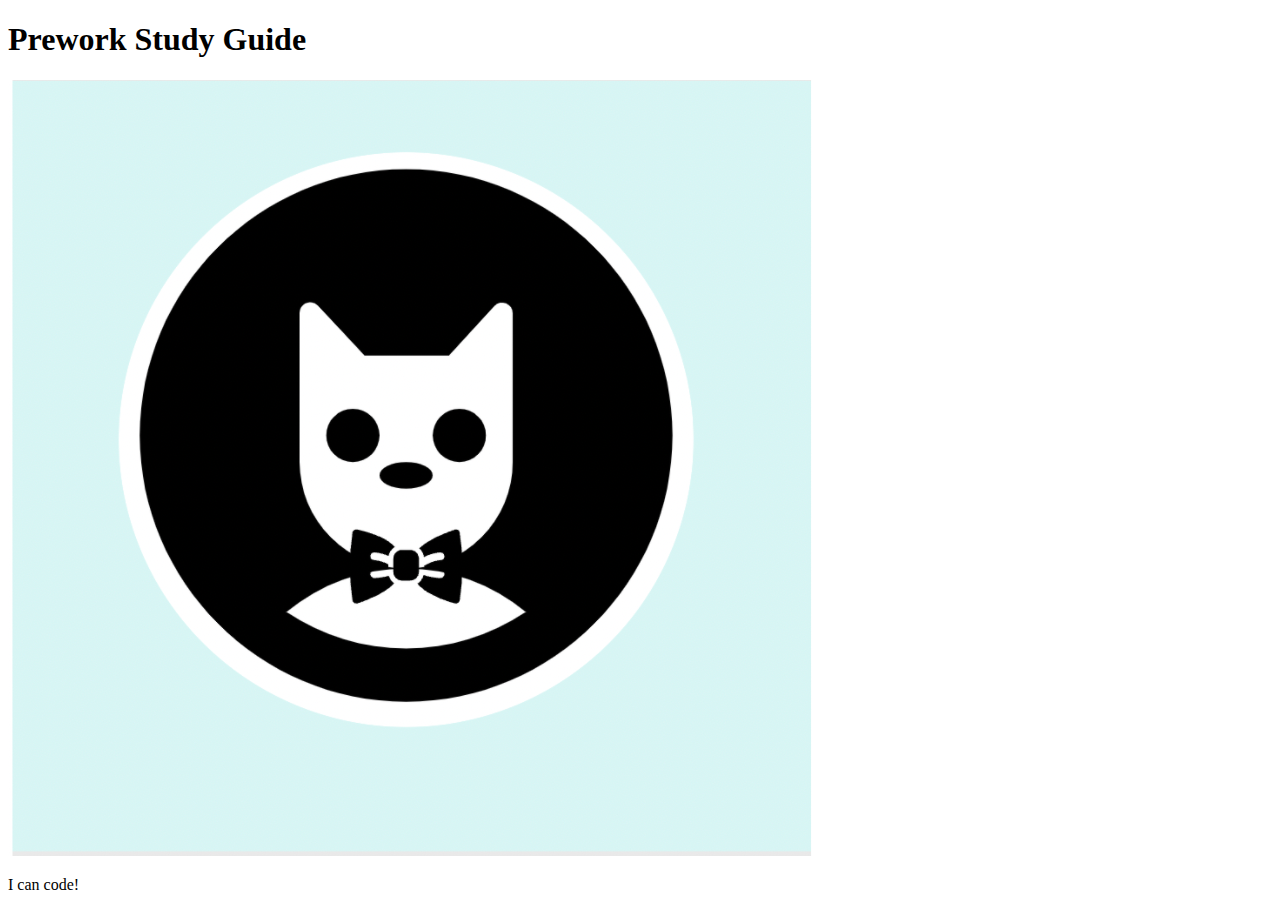
==== prework-study-guide/index.html @ 21a62d17 "fixed bug in html main file header" ====
<!DOCTYPE html>
<html lang="en">
  <head>
    <meta charset="UTF-8" />
    <meta http-equiv="X-UA-Compatible" content="IE=edge" />
    <meta name="viewport" content="width=device-width, initial-scale=1.0" />
    <title>Prework Study Guide</title>
  </head>
  <body>
    <header id="header">
      <h1>Prework Study Guide</h1>
      <img src="./assets/bowtie-cat.png" alt="Profile image of cat wearing a bow tie." />
    </header>
    <main>
      <!-- Student code goes here -->
    </main>

    <footer>
      <p>I can code!</p>
    </footer>
  </body>
</html>
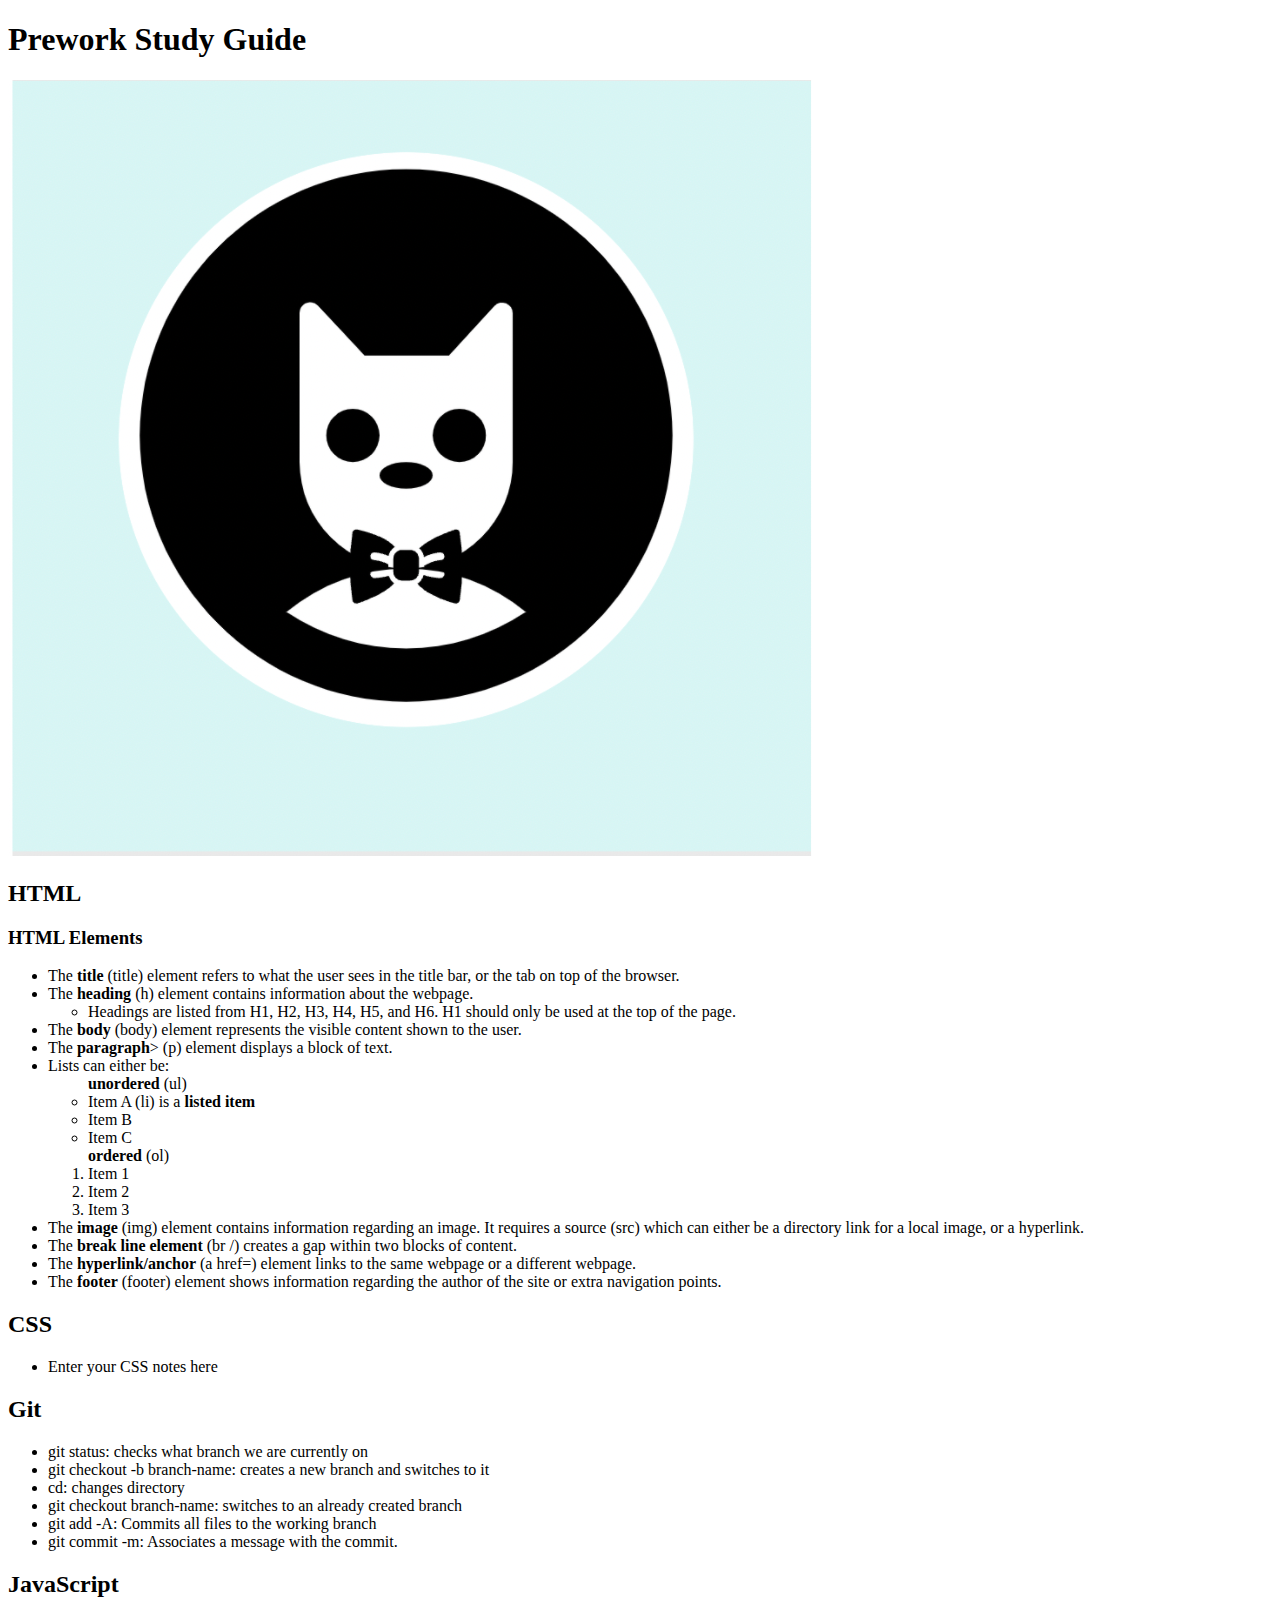
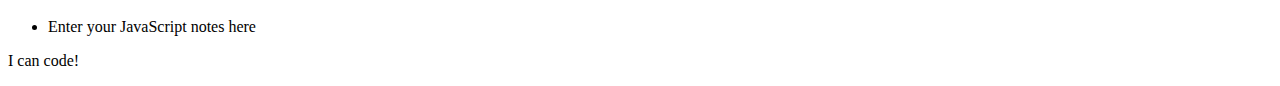
==== commit 8760729b: "added code to HTML file" ====
--- a/prework-study-guide/index.html
+++ b/prework-study-guide/index.html
@@ -7,16 +7,74 @@
     <title>Prework Study Guide</title>
   </head>
   <body>
-    <header id="header">
+    <header id="top">
       <h1>Prework Study Guide</h1>
-      <img src="./assets/bowtie-cat.png" alt="Profile image of cat wearing a bow tie." />
+      <img
+        src="./assets/bowtie-cat.png"
+        alt="Profile image of cat wearing a bow tie."
+      />
     </header>
     <main>
-      <!-- Student code goes here -->
+      <section class="card" id="html-section">
+
+        <h2>HTML</h2>
+        <h3>HTML Elements</h3>
+     <ul>
+        <li>The <b>title</b> (title) element refers to what the user sees in the title bar, or the tab on top of the browser.</li>
+        <li>The <b>heading</b> (h) element contains information about the webpage.</li>
+        <ul>
+          <li>Headings are listed from H1, H2, H3, H4, H5, and H6. H1 should only be used at the top of the page.</li>
+        </ul>
+        <li>The <b>body</b> (body) element represents the visible content shown to the user.</li>
+        <li>The <b>paragraph</b>> (p) element displays a block of text.</li>
+        <li>Lists can either be:
+          <ul><b>unordered</b> (ul)
+          <li>Item A (li) is a <b>listed item</b></li>
+          <li>Item B</li>
+          <li>Item C</li>
+          </ul>
+          <ol><b>ordered</b> (ol)
+          <li>Item 1</li>
+          <li>Item 2</li>
+          <li>Item 3</li>
+        </ol>
+        <li>The <b>image</b> (img) element contains information regarding an image. It requires a source (src) which can either be a directory link for a local image, or a hyperlink.</li>
+        <li>The <b>break line element</b> (br /) creates a gap within two blocks of content.</li>
+        <li>The <b>hyperlink/anchor</b> (a href=) element links to the same webpage or a different webpage.</li>
+        <li>The <b>footer</b> (footer) element shows information regarding the author of the site or extra navigation points.</li>
+     </ul>
+
+      </section>
+   
+      <section class="card" id="css-section">
+        <h2>CSS</h2>
+        <ul>
+          <li>Enter your CSS notes here</li>
+        </ul>
+      </section>
+   
+      <section class="card" id="git-section">
+        <h2>Git</h2>
+        <ul>
+          <li>git status: checks what branch we are currently on</li>
+          <li>git checkout -b branch-name: creates a new branch and switches to it</li>
+          <li>cd: changes directory</li>
+          <li>git checkout branch-name: switches to an already created branch</li>
+          <li>git add -A: Commits all files to the working branch</li>
+          <li>git commit -m: Associates a message with the commit.</li>
+        </ul>
+      </section>
+   
+      <section class="card" id="javascript-section">
+        <h2>JavaScript</h2>
+        <ul>
+          <li>Enter your JavaScript notes here</li>
+        </ul>
+      </section>
     </main>
 
     <footer>
       <p>I can code!</p>
     </footer>
   </body>
-</html>
+</html>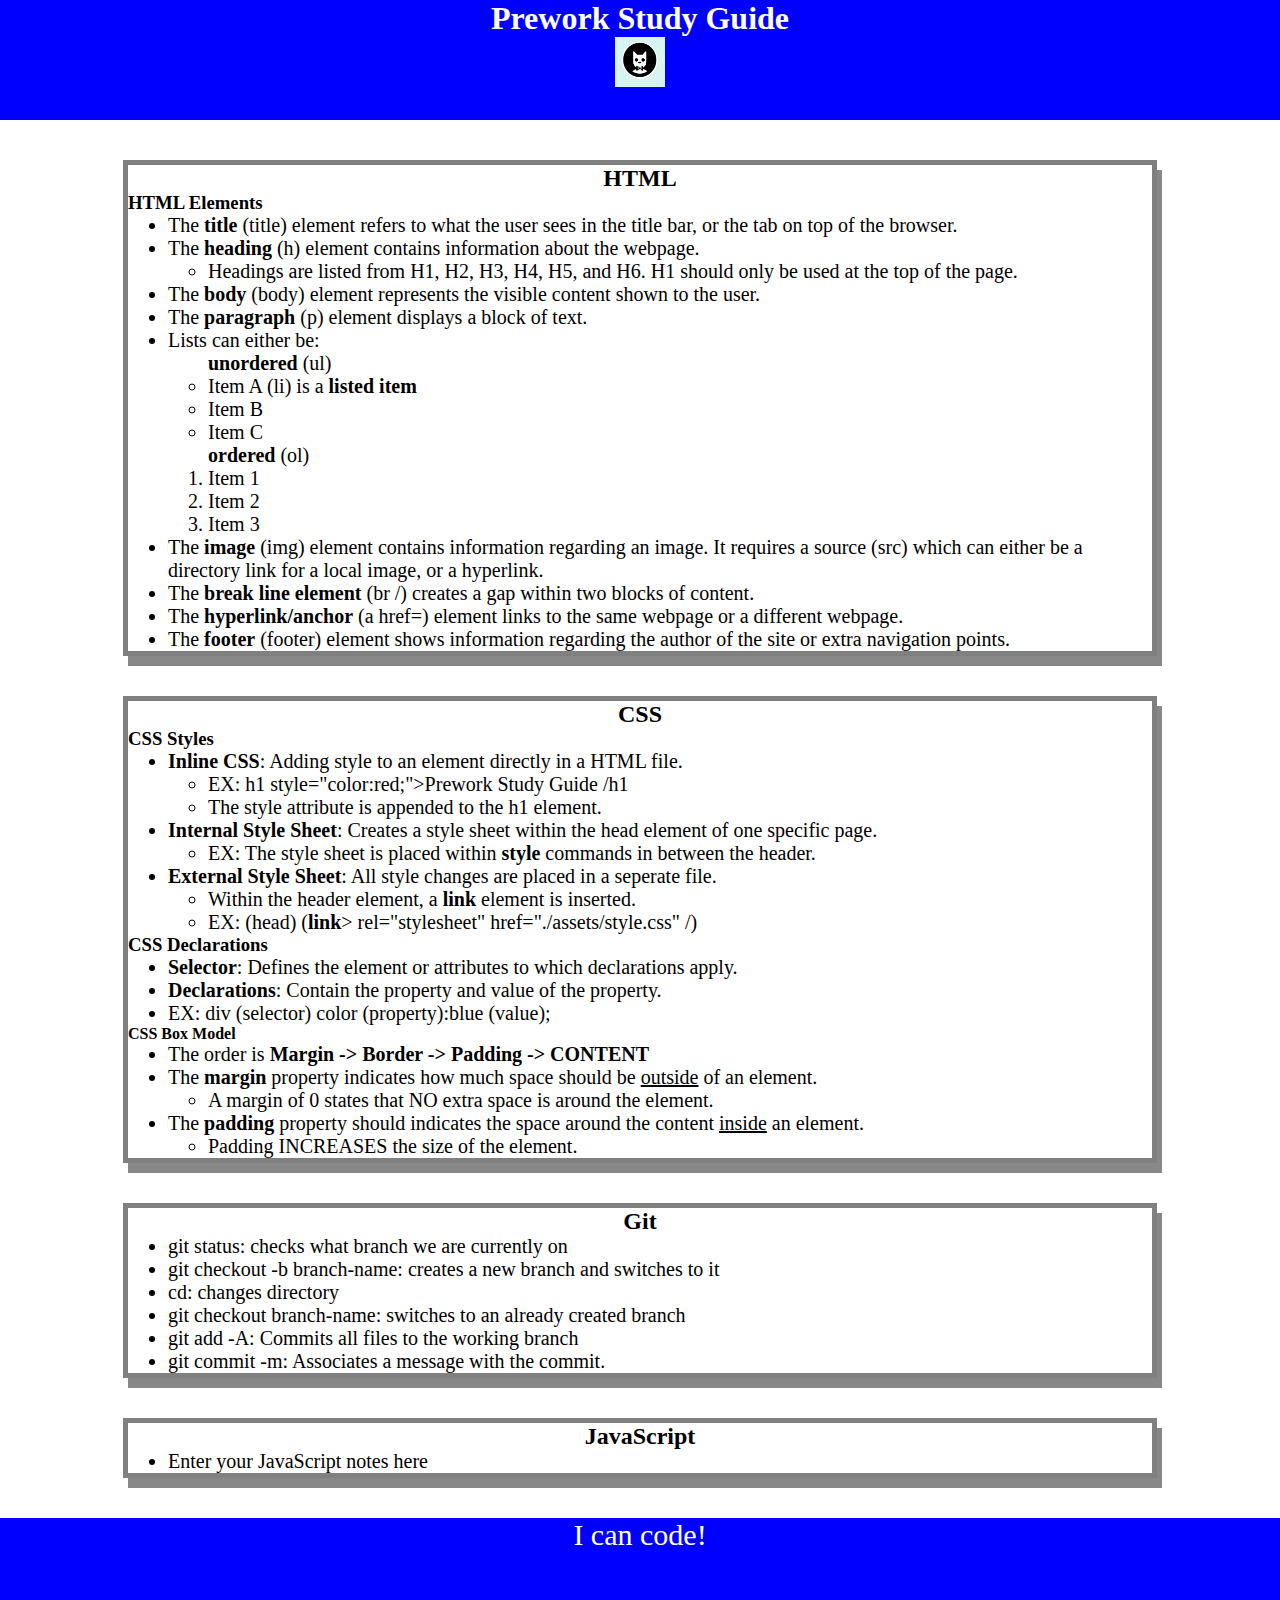
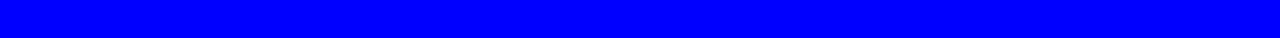
==== commit 4fd7f429: "added CSS to project" ====
--- a/prework-study-guide/index.html
+++ b/prework-study-guide/index.html
@@ -4,6 +4,7 @@
     <meta charset="UTF-8" />
     <meta http-equiv="X-UA-Compatible" content="IE=edge" />
     <meta name="viewport" content="width=device-width, initial-scale=1.0" />
+    <link rel="stylesheet" href="./assets/style.css">
     <title>Prework Study Guide</title>
   </head>
   <body>
@@ -26,7 +27,7 @@
           <li>Headings are listed from H1, H2, H3, H4, H5, and H6. H1 should only be used at the top of the page.</li>
         </ul>
         <li>The <b>body</b> (body) element represents the visible content shown to the user.</li>
-        <li>The <b>paragraph</b>> (p) element displays a block of text.</li>
+        <li>The <b>paragraph</b> (p) element displays a block of text.</li>
         <li>Lists can either be:
           <ul><b>unordered</b> (ul)
           <li>Item A (li) is a <b>listed item</b></li>
@@ -48,8 +49,40 @@
    
       <section class="card" id="css-section">
         <h2>CSS</h2>
+        <h3>CSS Styles</h3>
         <ul>
-          <li>Enter your CSS notes here</li>
+          <li><b>Inline CSS</b>: Adding style to an element directly in a HTML file.</li>
+          <ul>
+            <li>EX: h1 style="color:red;">Prework Study Guide /h1</li>
+            <li>The style attribute is appended to the h1 element.</li>
+          </ul>
+          <li><b>Internal Style Sheet</b>: Creates a style sheet within the head element of one specific page.</li>
+          <ul>
+            <li>EX: The style sheet is placed within <b>style</b> commands in between the header.</li>
+          </ul>
+          <li><b>External Style Sheet</b>: All style changes are placed in a seperate file.</li>
+          <ul>
+            <li>Within the header element, a <b>link</b> element is inserted.</li>
+            <li>EX: (head) (<b>link</b>> rel="stylesheet" href="./assets/style.css" /)</li>
+          </ul>
+        </ul>
+        <h3>CSS Declarations</h3>
+        <ul>
+          <li><b>Selector</b>: Defines the element or attributes to which declarations apply.</li>
+          <li><b>Declarations</b>: Contain the property and value of the property.</li>
+          <li>EX: div (selector) color (property):blue (value);</li>
+        </ul>
+        <h4>CSS Box Model</h4>
+        <ul>
+          <li>The order is <b>Margin -> Border -> Padding -> CONTENT</b></li>
+          <li>The <b>margin</b> property indicates how much space should be <u>outside</u> of an element.</li>
+            <ul>
+              <li>A margin of 0 states that NO extra space is around the element.</li>
+            </ul>
+            <li>The <b>padding</b> property should indicates the space around the content <u>inside</u> an element.</li>
+            <ul>
+              <li>Padding INCREASES the size of the element.</li>
+            </ul>
         </ul>
       </section>
    
@@ -71,8 +104,6 @@
           <li>Enter your JavaScript notes here</li>
         </ul>
       </section>
-    </main>
-
     <footer>
       <p>I can code!</p>
     </footer>
--- a/prework-study-guide/assets/style.css
+++ b/prework-study-guide/assets/style.css
@@ -0,0 +1,47 @@
+* {
+    margin: 0;
+    padding: 0;
+}
+
+header,
+footer {
+    width: 100%;
+    height: 120px;
+    background-color: blue;
+    color: white;
+}
+
+h1,
+h2 {
+    text-align: center;
+}
+
+img {
+    display: block;
+    height: 50px;
+    width: 50px;
+    margin-left: auto;
+    margin-right: auto;
+}
+
+ul {
+    padding-left: 40px;
+    font-size: 20px;
+}
+
+ol {
+    padding-left: 40px;
+    font-size: 20px;
+}
+
+p {
+    text-align: center;
+    font-size: 30px;
+  }
+
+.card {
+  width: 80%;
+  margin: 40px auto;
+  border: 5px solid gray;
+  box-shadow: 5px 10px #888888;
+}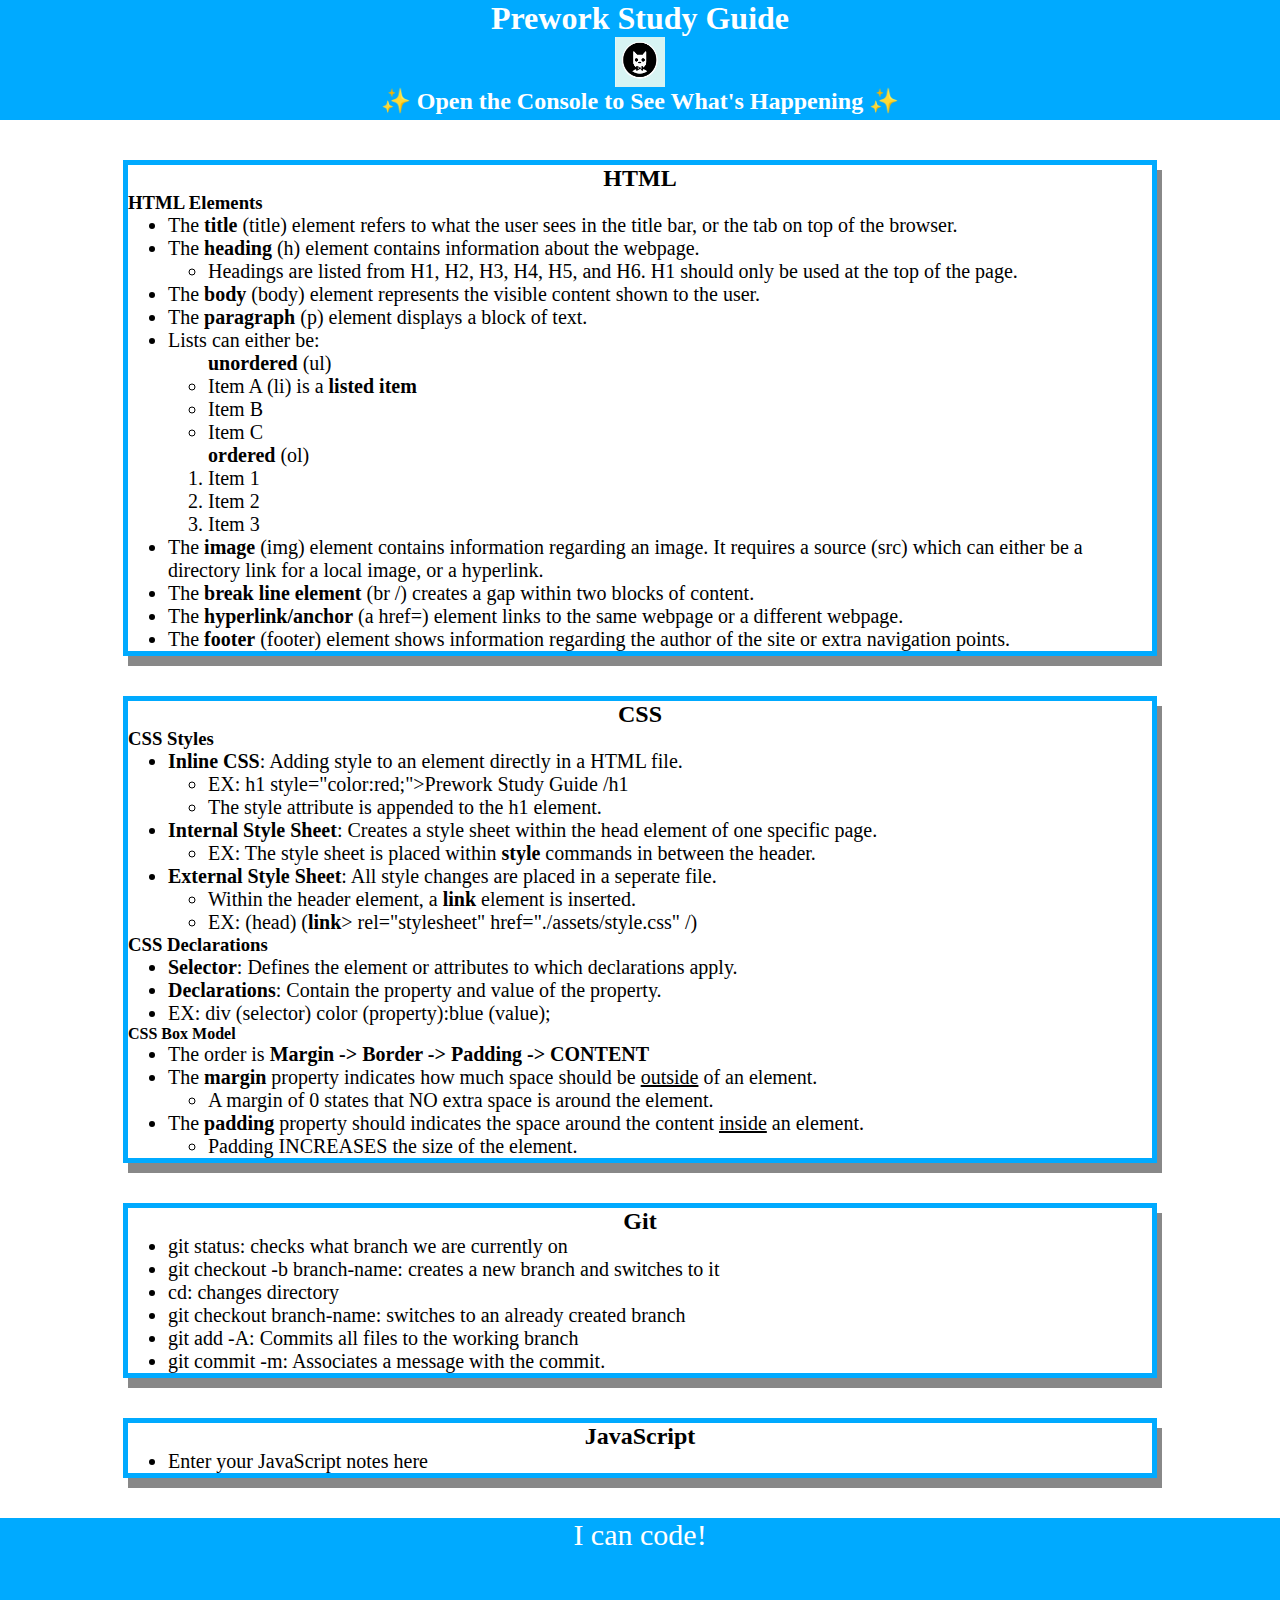
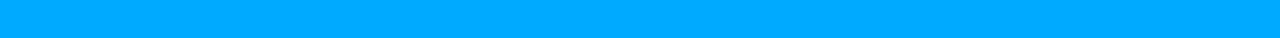
==== commit b9422c5a: "Added script file to assets with topic for loop" ====
--- a/prework-study-guide/index.html
+++ b/prework-study-guide/index.html
@@ -14,6 +14,7 @@
         src="./assets/bowtie-cat.png"
         alt="Profile image of cat wearing a bow tie."
       />
+      <h2>✨ Open the Console to See What's Happening ✨</h2> 
     </header>
     <main>
       <section class="card" id="html-section">
@@ -107,5 +108,6 @@
     <footer>
       <p>I can code!</p>
     </footer>
+    <script src="./assets/script.js"></script>
   </body>
 </html>--- a/prework-study-guide/assets/style.css
+++ b/prework-study-guide/assets/style.css
@@ -7,7 +7,7 @@
 footer {
     width: 100%;
     height: 120px;
-    background-color: blue;
+    background-color: rgb(0, 170, 255);
     color: white;
 }
 
@@ -42,6 +42,6 @@
 .card {
   width: 80%;
   margin: 40px auto;
-  border: 5px solid gray;
+  border: 5px solid rgb(0, 170, 255);
   box-shadow: 5px 10px #888888;
 }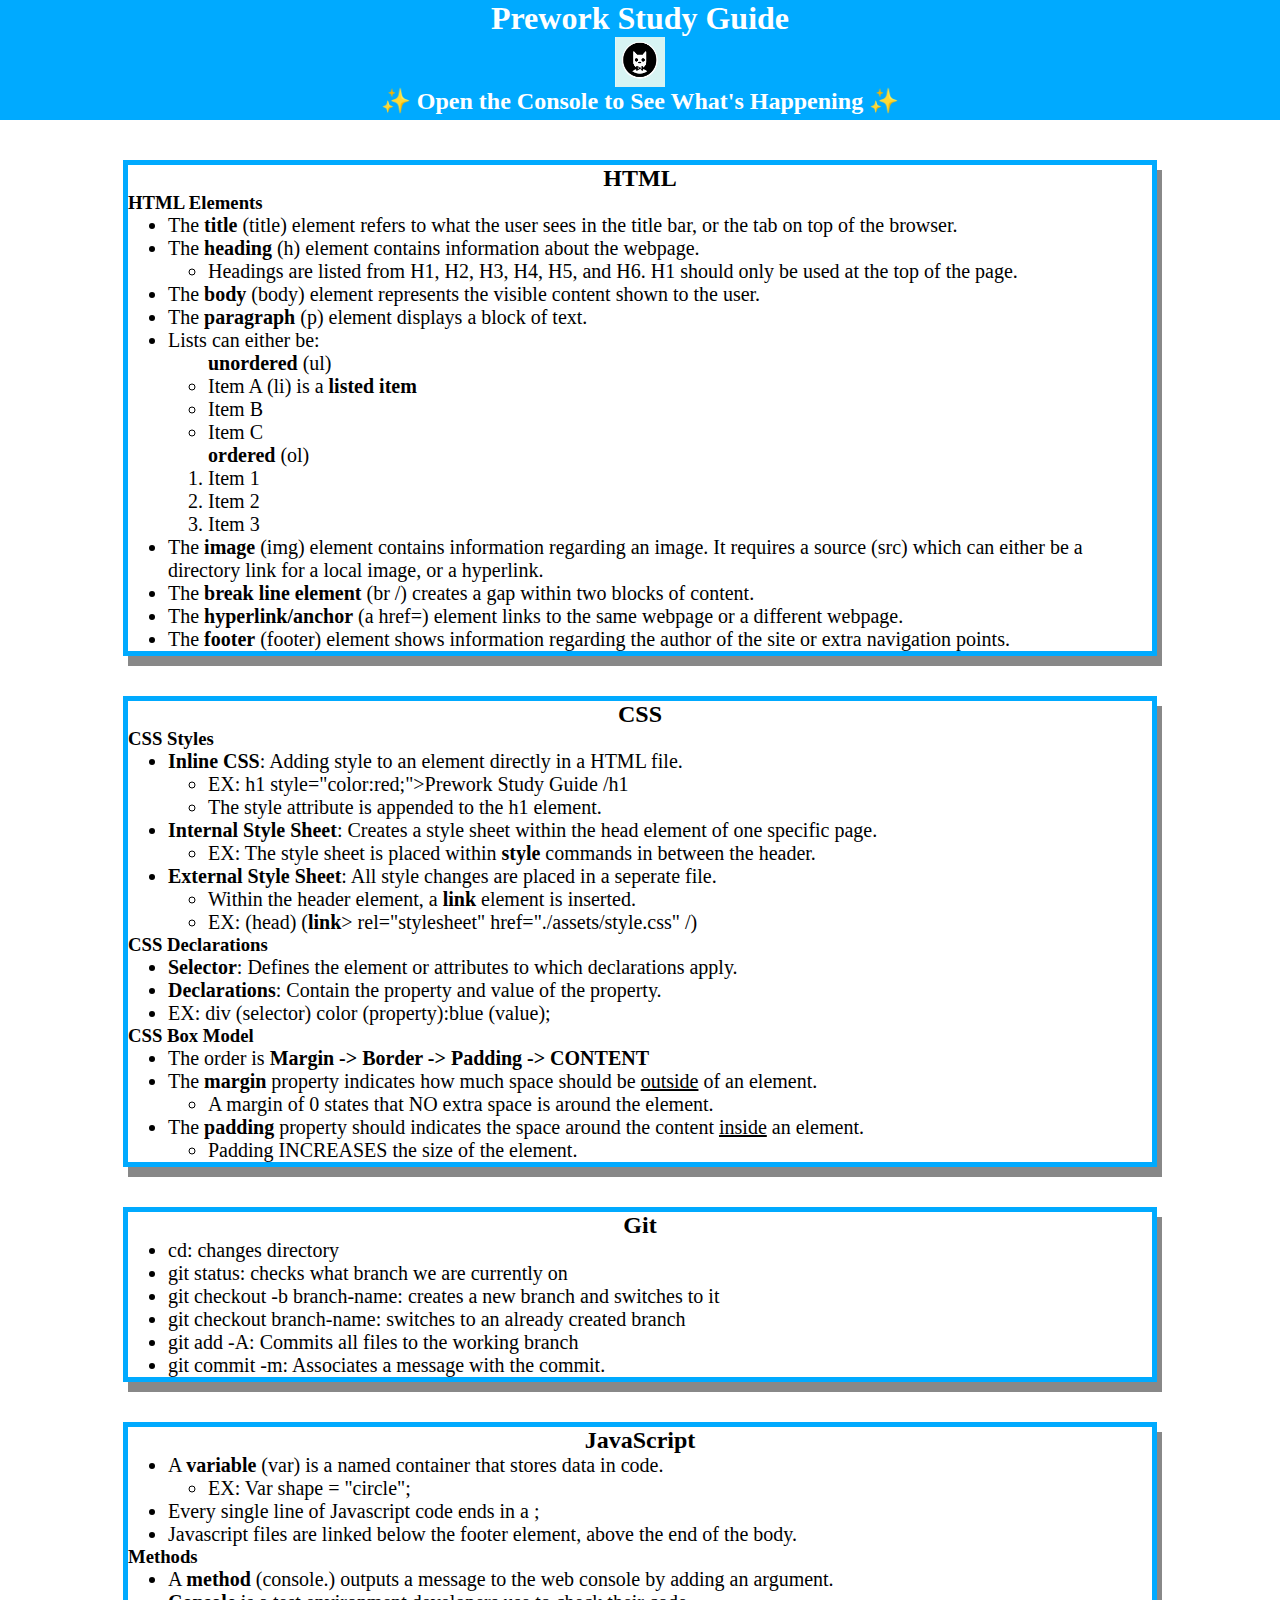
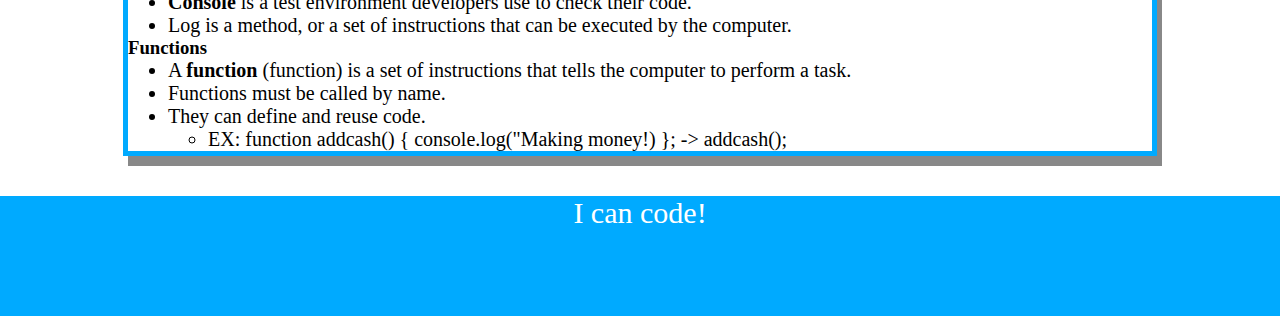
==== commit 465cfa3a: "Added functions and updated index and script" ====
--- a/prework-study-guide/index.html
+++ b/prework-study-guide/index.html
@@ -73,7 +73,8 @@
           <li><b>Declarations</b>: Contain the property and value of the property.</li>
           <li>EX: div (selector) color (property):blue (value);</li>
         </ul>
-        <h4>CSS Box Model</h4>
+        
+        <h3>CSS Box Model</h3>
         <ul>
           <li>The order is <b>Margin -> Border -> Padding -> CONTENT</b></li>
           <li>The <b>margin</b> property indicates how much space should be <u>outside</u> of an element.</li>
@@ -90,9 +91,9 @@
       <section class="card" id="git-section">
         <h2>Git</h2>
         <ul>
+          <li>cd: changes directory</li>
           <li>git status: checks what branch we are currently on</li>
           <li>git checkout -b branch-name: creates a new branch and switches to it</li>
-          <li>cd: changes directory</li>
           <li>git checkout branch-name: switches to an already created branch</li>
           <li>git add -A: Commits all files to the working branch</li>
           <li>git commit -m: Associates a message with the commit.</li>
@@ -102,7 +103,27 @@
       <section class="card" id="javascript-section">
         <h2>JavaScript</h2>
         <ul>
-          <li>Enter your JavaScript notes here</li>
+          <li>A <b>variable</b> (var) is a named container that stores data in code.</li>
+          <ul>
+            <li>EX: Var shape = "circle";</li>
+          </ul>
+          <li>Every single line of Javascript code ends in a ;</li>
+          <li>Javascript files are linked below the footer element, above the end of the body.</li>
+        </ul>
+        <h3>Methods</h3>
+        <ul>
+          <li>A <b>method</b> (console.) outputs a message to the web console by adding an argument.</li>
+          <li><b>Console</b> is a test environment developers use to check their code.</li>
+          <li>Log is a method, or a set of instructions that can be executed by the computer.</li>
+        </ul>
+        <h3>Functions</h3>
+        <ul>
+          <li>A <b>function</b> (function) is a set of instructions that tells the computer to perform a task.</li>
+          <li>Functions must be called by name.</li>
+          <li>They can define and reuse code. </li>
+          <ul>
+            <li>EX: function addcash() { console.log("Making money!) }; -> addcash();</li>
+          </ul>
         </ul>
       </section>
     <footer>
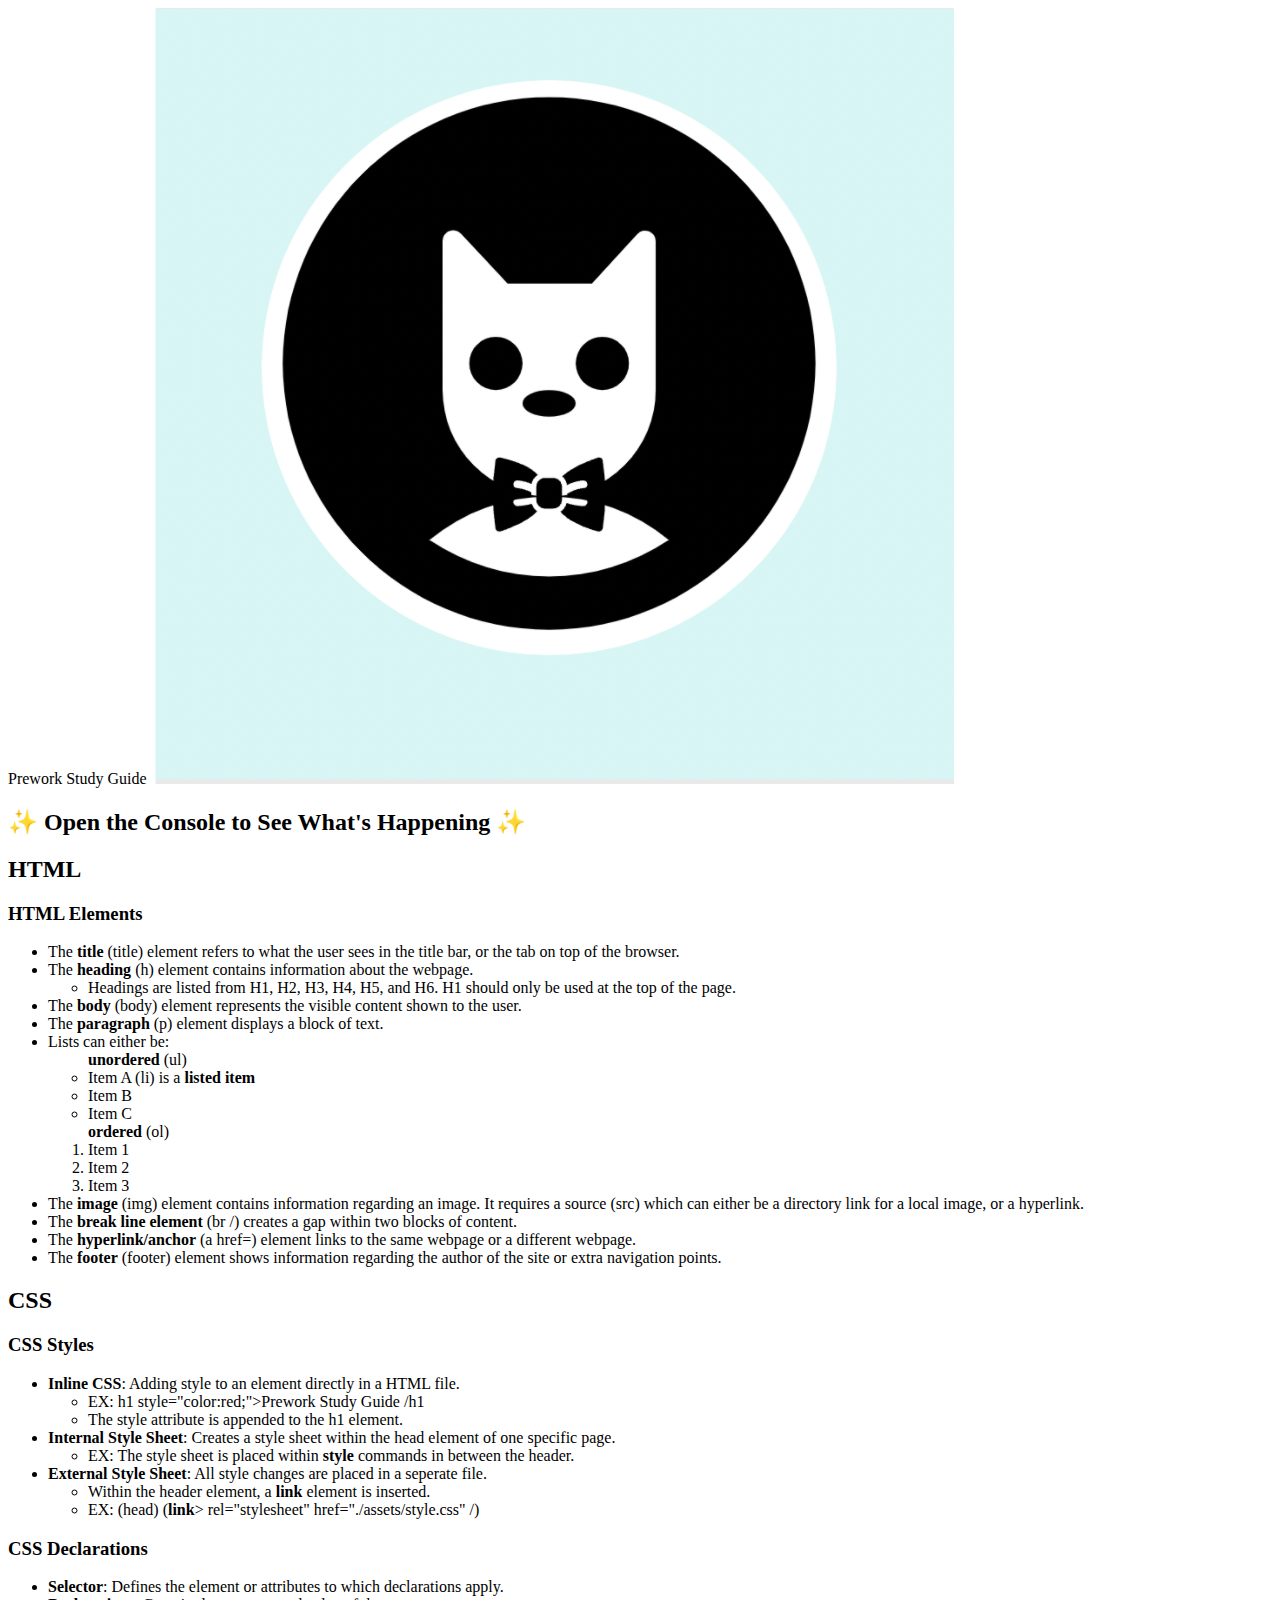
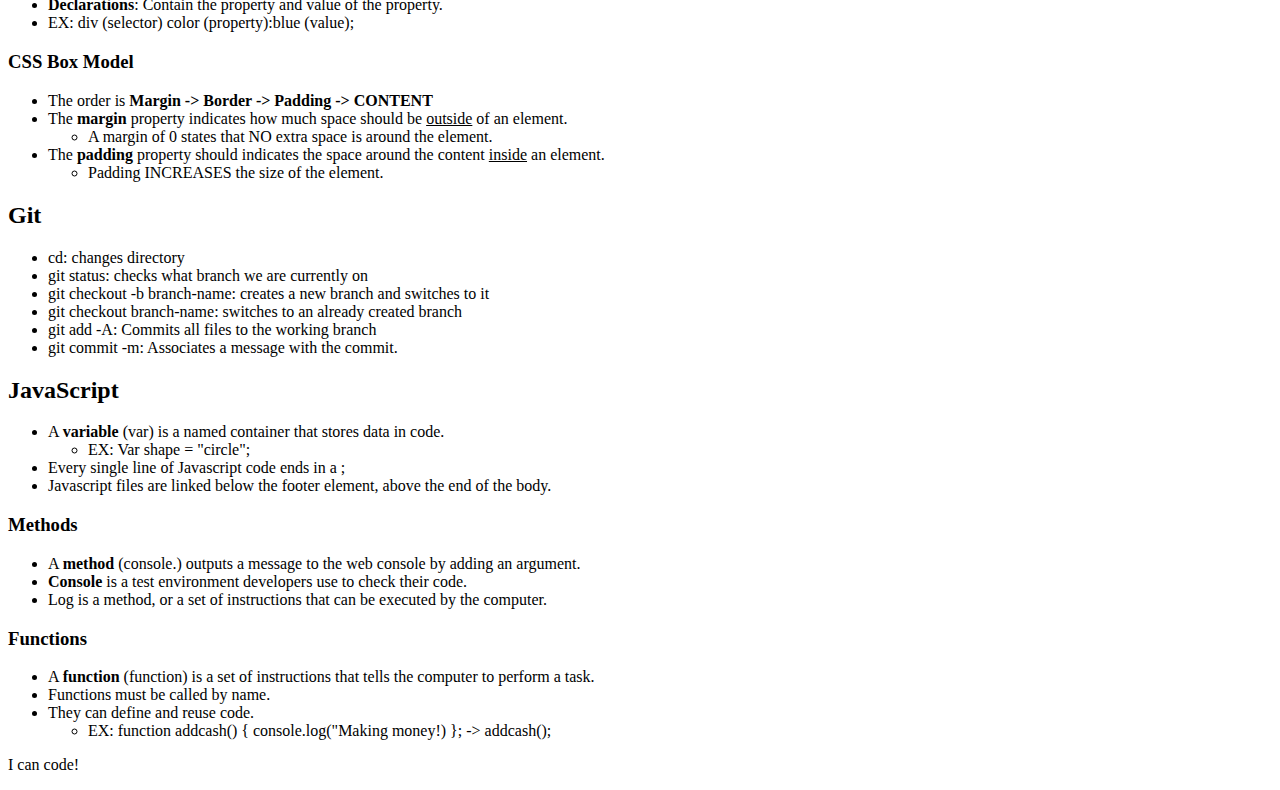
==== commit 38f1800d: "Notes added 09/08/2022" ====
--- a/prework-study-guide/index.html
+++ b/prework-study-guide/index.html
@@ -9,7 +9,7 @@
   </head>
   <body>
     <header id="top">
-      <h1>Prework Study Guide</h1>
+      <h 1>Prework Study Guide</h1>
       <img
         src="./assets/bowtie-cat.png"
         alt="Profile image of cat wearing a bow tie."
@@ -73,7 +73,7 @@
           <li><b>Declarations</b>: Contain the property and value of the property.</li>
           <li>EX: div (selector) color (property):blue (value);</li>
         </ul>
-        
+      
         <h3>CSS Box Model</h3>
         <ul>
           <li>The order is <b>Margin -> Border -> Padding -> CONTENT</b></li>
